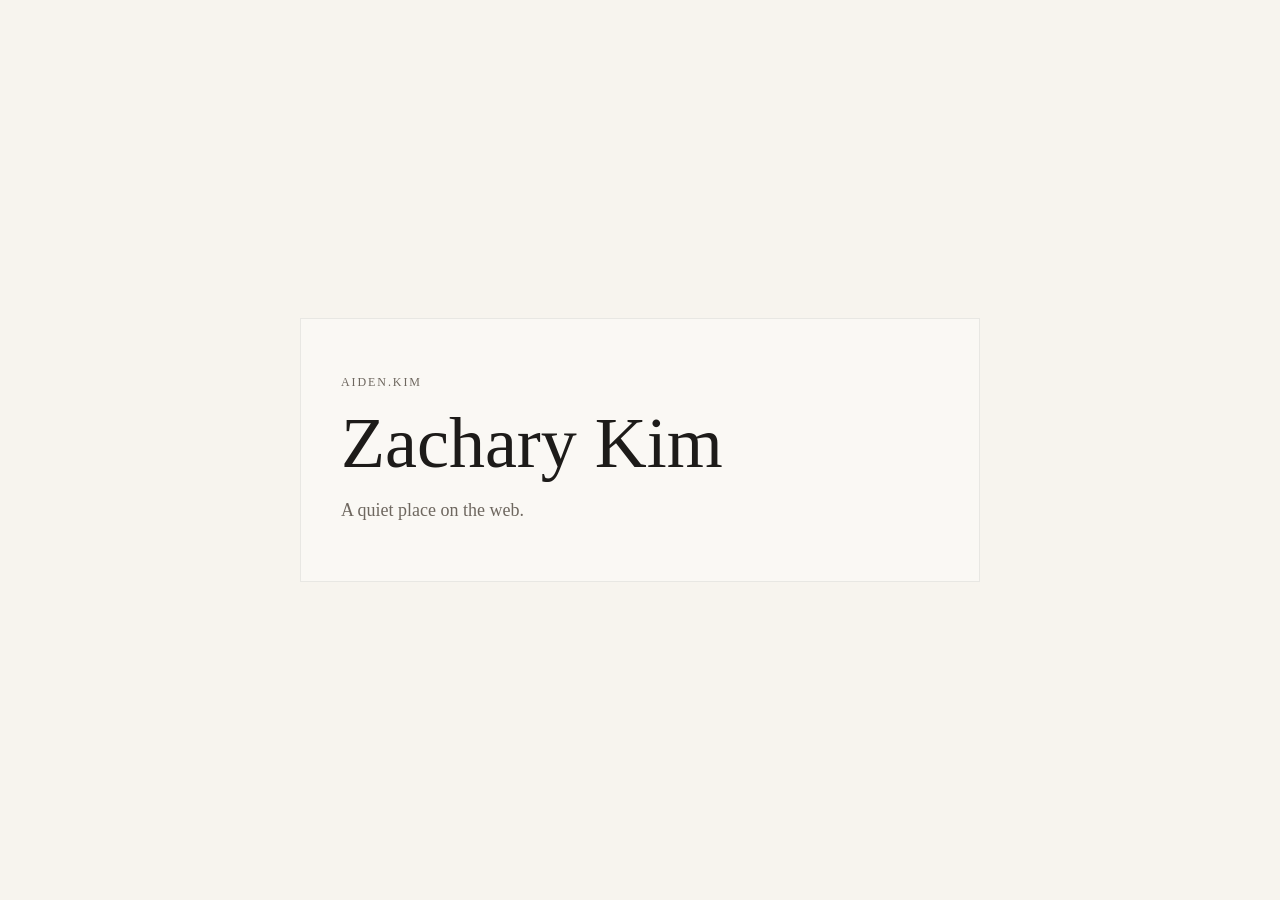
==== index.html @ 347d5b70 "Add initial HTML structure for Zachary Kim's page" ====
<!doctype html>
<html lang="en">
<head>
  <meta charset="utf-8" />
  <meta name="viewport" content="width=device-width, initial-scale=1" />
  <title>Zachary Kim</title>
  <meta name="description" content="A simple page for Aiden Kim" />
  <link rel="stylesheet" href="styles.css" />
</head>
<body>
  <main class="wrap">
    <p class="eyebrow">aiden.kim</p>
    <h1>Zachary Kim</h1>
    <p class="subtitle">A quiet place on the web.</p>
  </main>
</body>
</html>
---- styles.css ----
:root {
  --bg: #f7f4ee;
  --fg: #1d1b19;
  --muted: #6e675f;
  --line: rgba(29, 27, 25, 0.08);
}

* { box-sizing: border-box; }

html, body {
  margin: 0;
  padding: 0;
  background: var(--bg);
  color: var(--fg);
  font-family: Georgia, "Times New Roman", serif;
}

body {
  min-height: 100vh;
  display: grid;
  place-items: center;
}

.wrap {
  width: min(680px, calc(100vw - 48px));
  padding: 56px 40px;
  border: 1px solid var(--line);
  background: rgba(255,255,255,0.35);
}

.eyebrow {
  margin: 0 0 18px;
  font-size: 12px;
  letter-spacing: 0.16em;
  text-transform: uppercase;
  color: var(--muted);
}

h1 {
  margin: 0;
  font-size: clamp(42px, 8vw, 72px);
  line-height: 0.98;
  font-weight: 500;
}

.subtitle {
  margin: 18px 0 0;
  font-size: 18px;
  line-height: 1.6;
  color: var(--muted);
}
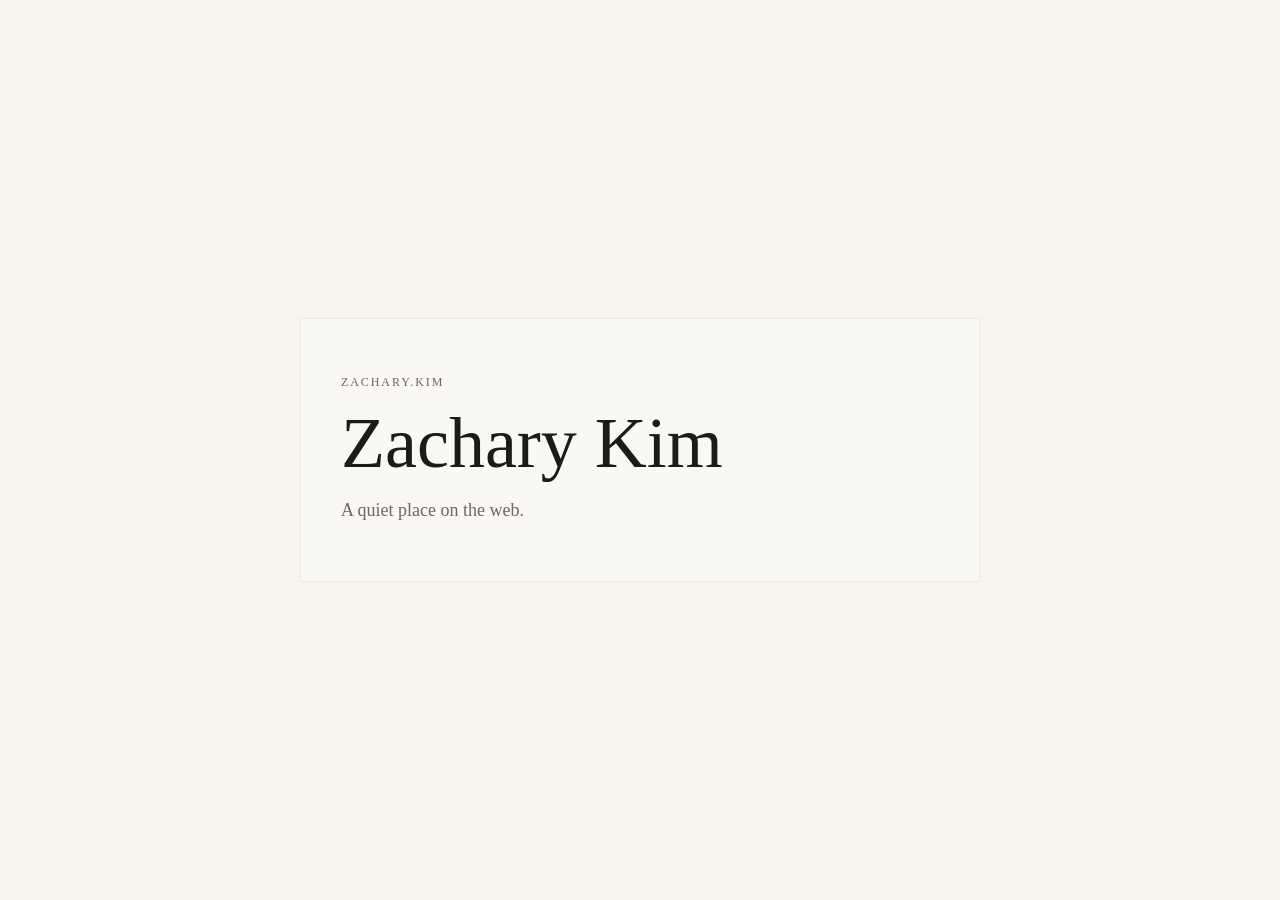
==== commit c9e6a9d3: "Update index.html" ====
--- a/index.html
+++ b/index.html
@@ -4,12 +4,12 @@
   <meta charset="utf-8" />
   <meta name="viewport" content="width=device-width, initial-scale=1" />
   <title>Zachary Kim</title>
-  <meta name="description" content="A simple page for Aiden Kim" />
+  <meta name="description" content="A simple page for Zachary Kim" />
   <link rel="stylesheet" href="styles.css" />
 </head>
 <body>
   <main class="wrap">
-    <p class="eyebrow">aiden.kim</p>
+    <p class="eyebrow">zachary.kim</p>
     <h1>Zachary Kim</h1>
     <p class="subtitle">A quiet place on the web.</p>
   </main>
